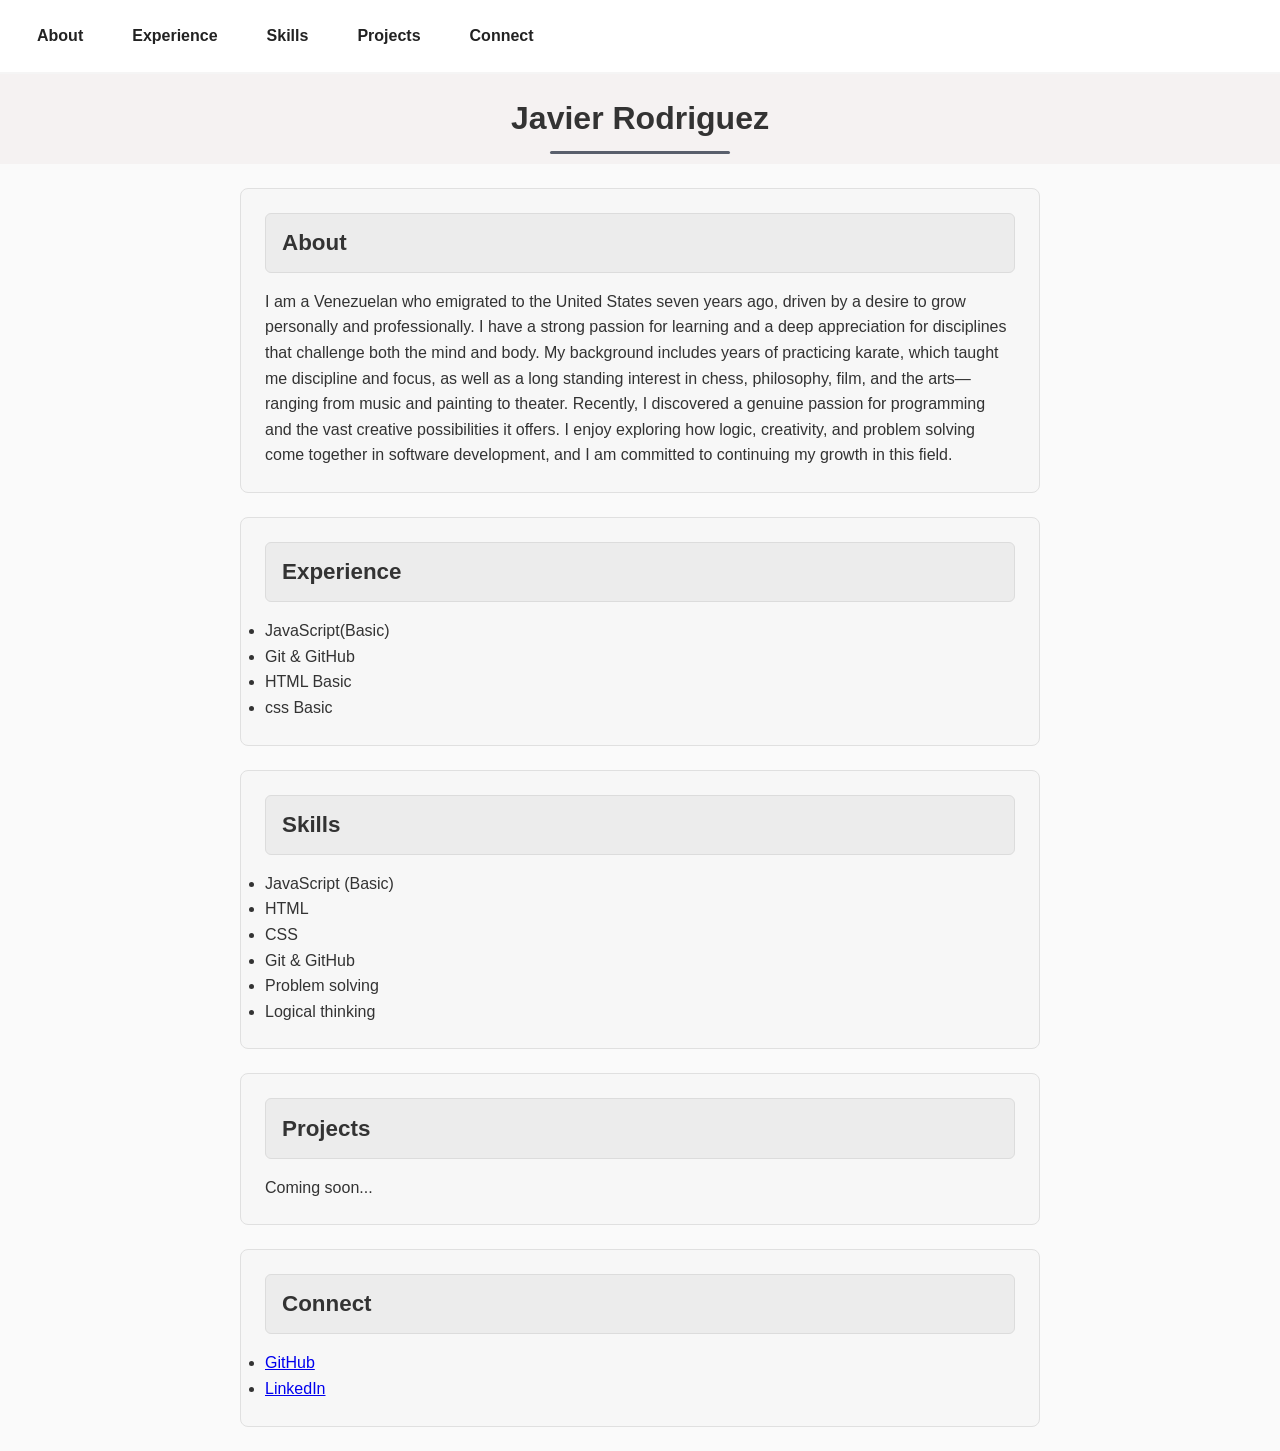
==== index.html @ 95bc8af5 "Resolved merge conflict in index.html" ====
<!DOCTYPE html>
<html lang="en">
  <head>
    <meta charset="UTF-8" />
    <meta name="viewport" content="width=device-width, initial-scale=1.0" />

<link rel="stylesheet" href="css/index.css">

    <title>Javier Rodriguez Portfolio</title>

    <meta name="description" content="Portfolio page for Javier Rodriguez" />
    <meta name="author" content="Javier Rodriguez" />
  </head>

  <body>
 
    <nav>
  <a href="#About">About</a>
  <a href="#Experience">Experience</a>
  <a href="#skills">Skills</a>
  <a href="#projects">Projects</a>
  <a href="#connect">Connect</a>
</nav>



    <h1>Javier Rodriguez</h1>

    <section id="About">
      <h2>About</h2>
      <p>
        I am a Venezuelan who emigrated to the United States seven years ago,
         driven by a desire to grow personally and professionally. 
         I have a strong passion for learning and a deep appreciation for disciplines that
          challenge both the mind and body. My background includes years of practicing karate, 
          which taught me discipline and focus, as well as a long standing interest in chess, philosophy, 
          film, and the arts—ranging from music and painting to theater.

Recently,
 I discovered a genuine passion for programming and the vast creative possibilities it offers.
  I enjoy exploring how logic, creativity, and problem solving come together in software development, and I am committed to continuing my growth in this field.
      </p>
    </section>

    <section id="Experience">
      <h2>Experience</h2>
      <ul>
        <li> JavaScript(Basic)</li>
        <li>Git & GitHub</li>
        <li>HTML Basic</li>
        <li>css Basic</li>
      </ul>
    </section>


<section id="skills">
  <h2>Skills</h2>
  <ul>
    <li>JavaScript (Basic)</li>
    <li>HTML</li>
    <li>CSS</li>
    <li>Git & GitHub</li>
    <li>Problem solving</li>
    <li>Logical thinking</li>
  </ul>
</section>
<section id="projects">
  <h2>Projects</h2>
  <p>Coming soon...</p>
</section>


    <section id="Connect">
      <h2>Connect</h2>
      <ul>
        <li><a href="https://github.com/Javix202" target="_blank">GitHub</a></li>
        <li><a href="https://www.linkedin.com/in/javier-rodriguez-048717407/" target="_blank">LinkedIn</a></li>
      </ul>
    </section>
  </body>
</html>
---- css/index.css ----
* {
  margin: 0;
  padding: 0;
  box-sizing: border-box;
}
body {
  font-family: Arial, sans-serif;
  line-height: 1.6;
  color: #333;
  background-color: #fafafa;
  margin: 0;
  padding: 0;
}

:root {
  --bg: #FFFFFF;
  --bg-soft: #F5F5F5;
  --text: #222222;
  --text-muted: #555555;
  --accent: #3A7AFE;
  --accent-soft: #E3EDFF;
}


nav {
  background-color: var(--bg);
  padding: 15px 25px;
  display: flex;
  gap: 25px;
  border-bottom: 2px solid var(--bg-soft);
  position: sticky;
  top: 0;
}

nav a {
  color: var(--text);
  text-decoration: none;
  font-weight: 600;
  font-size: 1rem;
  padding: 8px 12px;
  border-radius: 6px;
  transition: 0.25s ease;
}

nav a:hover {
  background-color: var(--accent-soft);
  color: var(--accent);
  transform: translateY(-2px);
}
h1 {
    display: flex;
    justify-content: center;  
    align-items: center;      
    background-color: #f5f2f2;
    height: 90px;             
    position: relative;        
}

h1::after {
    content: "";
    width: 180px;               
    height: 3px;              
    background-color: #595f6c; 
    position: absolute;
    bottom: 10px;              
    border-radius: 2px;        
}

section {
  background-color: #f7f7f7;   
  padding: 1.5rem;
  margin: 1.5rem auto;
  width: 90%;
  max-width: 800px;
  border-radius: 8px;
  border: 1px solid #e0e0e0;
}


section h2 {
  background-color: #ececec;  
  padding: 0.7rem 1rem;
  border-radius: 6px;
  margin-bottom: 1rem;
  font-size: 1.4rem;
  font-weight: 600;
  color: #333;
  border: 1px solid #dcdcdc;
}

#connect {
  background-color: #f1f1f1;   
  padding: 1rem;               
  margin-top: 3rem;               
  border-top: 1px solid #ddd; 
  
}


#connect h2 {
  background-color: #e7e7e7;  
  padding: 0.5rem;
  border-radius: 6px;
  margin-bottom: 1rem;
  font-size: 1.2rem;
  color: #333;
  border: 1px solid #dcdcdc;
  
}


#connect ul {
  list-style: none;
  padding: 0;
  margin: 0;

}


#connect li {
  margin: 0.3rem 0;
}


#connect a {
   
  color: #3A7AFE;
  text-decoration: none;
  font-weight: 600;
}

#connect a:hover {
  text-decoration: underline;
}
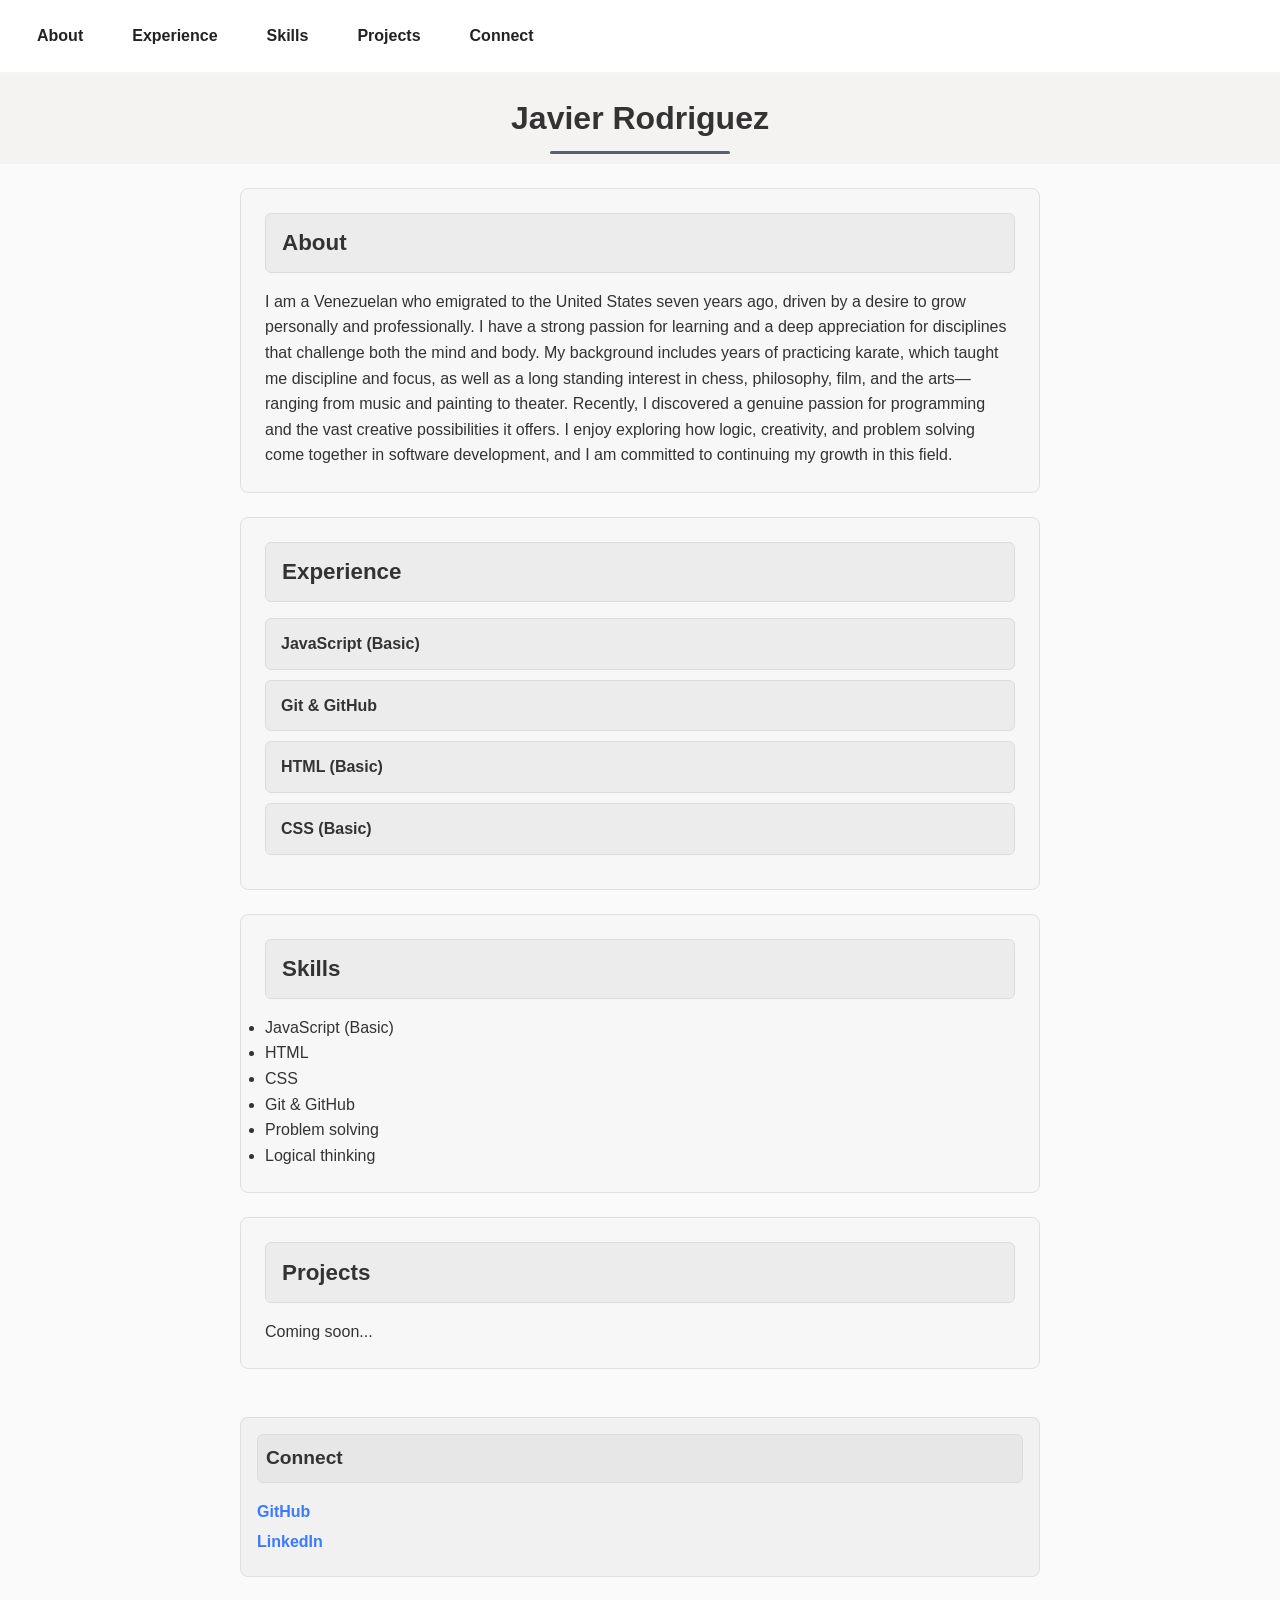
==== commit d97ce077: "Updated Experience section and fixed Connect ID" ====
--- a/index.html
+++ b/index.html
@@ -42,15 +42,15 @@
       </p>
     </section>
 
-    <section id="Experience">
-      <h2>Experience</h2>
-      <ul>
-        <li> JavaScript(Basic)</li>
-        <li>Git & GitHub</li>
-        <li>HTML Basic</li>
-        <li>css Basic</li>
-      </ul>
-    </section>
+   <section id="experience">
+  <h2>Experience</h2>
+
+  <div class="experience-block">JavaScript (Basic)</div>
+  <div class="experience-block">Git & GitHub</div>
+  <div class="experience-block">HTML (Basic)</div>
+  <div class="experience-block">CSS (Basic)</div>
+</section>
+
 
 
 <section id="skills">
@@ -70,7 +70,7 @@
 </section>
 
 
-    <section id="Connect">
+    <section id="connect">
       <h2>Connect</h2>
       <ul>
         <li><a href="https://github.com/Javix202" target="_blank">GitHub</a></li>
--- a/css/index.css
+++ b/css/index.css
@@ -132,3 +132,20 @@
 #connect a:hover {
   text-decoration: underline;
 }
+
+.experience-block {
+  background-color: #ececec;
+  padding: 12px 15px;
+  margin-bottom: 10px;
+  border-radius: 6px;
+  border: 1px solid #dcdcdc;
+  font-weight: 600;
+  color: #333;
+  transition: 0.25s ease;
+}
+
+.experience-block:hover {
+  background-color: #e3edff;
+  border-color: #3A7AFE;
+  transform: translateY(-2px);
+}
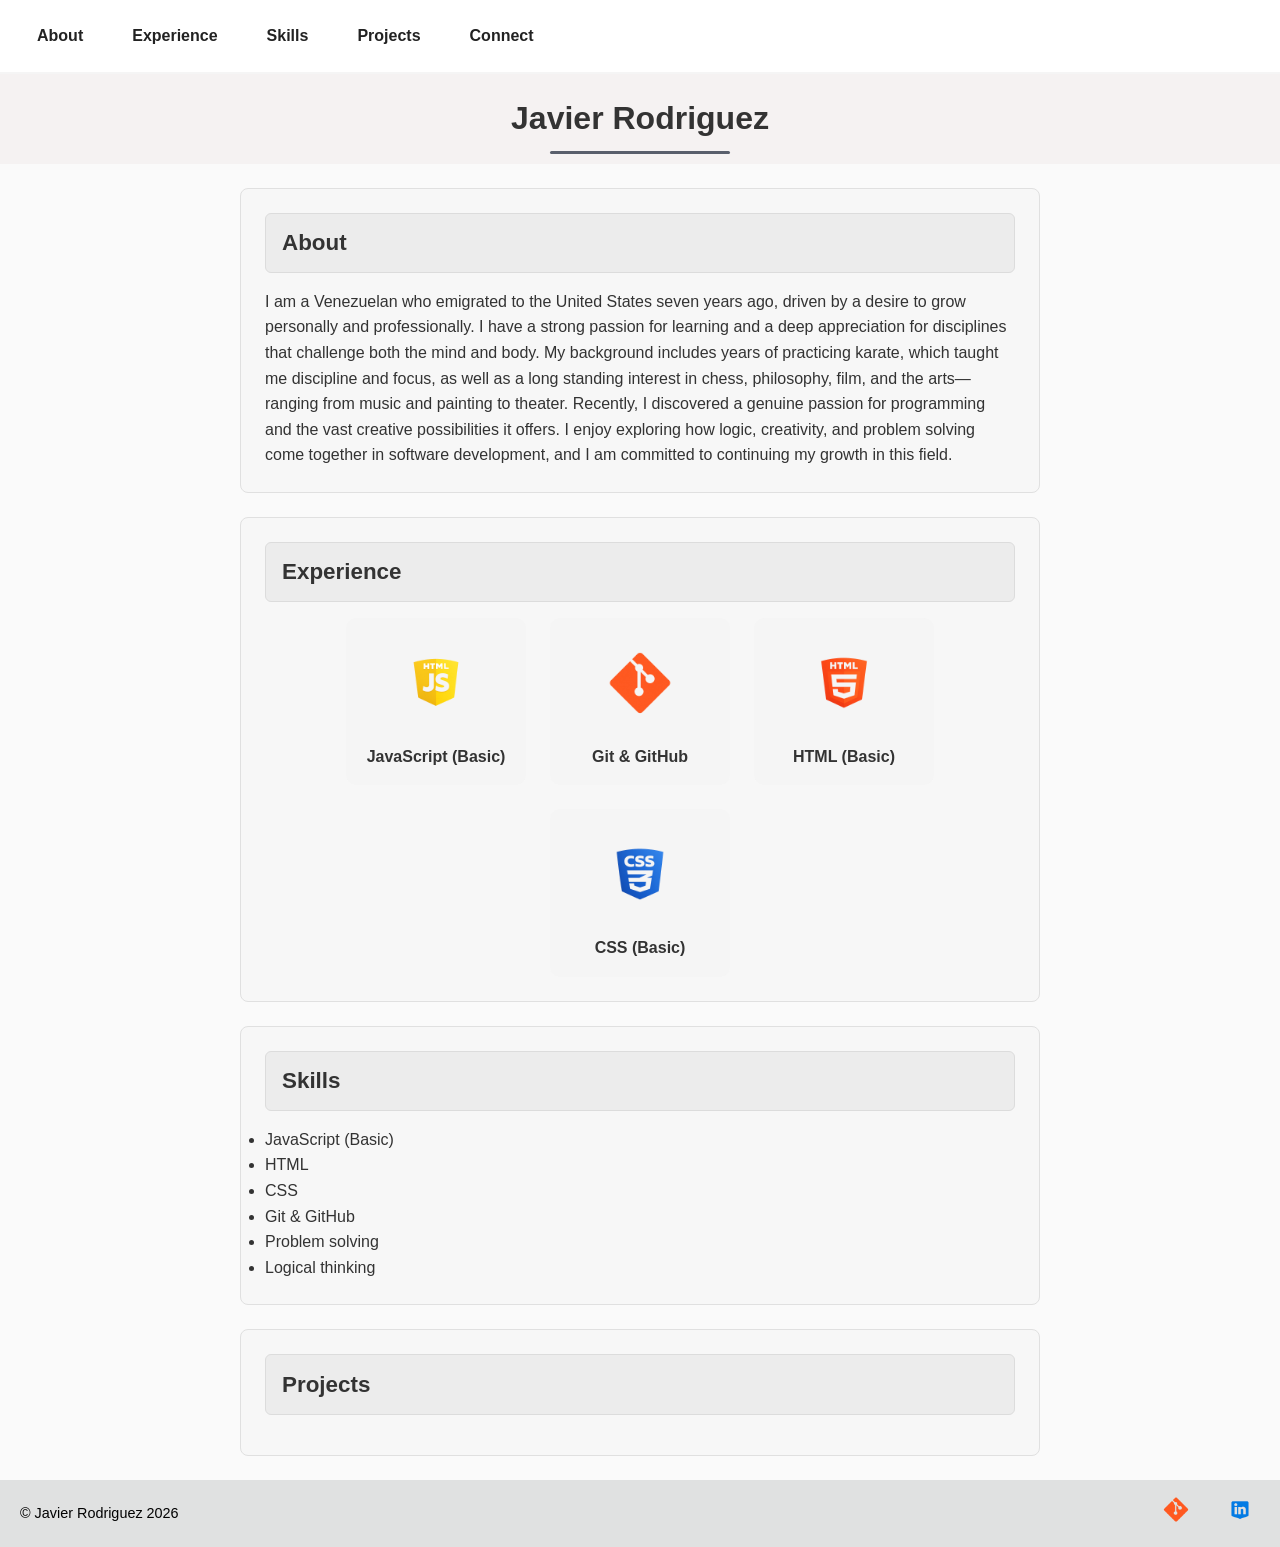
==== commit e9ece956: "updating html and css" ====
--- a/index.html
+++ b/index.html
@@ -41,41 +41,76 @@
   I enjoy exploring how logic, creativity, and problem solving come together in software development, and I am committed to continuing my growth in this field.
       </p>
     </section>
-
-   <section id="experience">
+  <section id="experience">
   <h2>Experience</h2>
 
-  <div class="experience-block">JavaScript (Basic)</div>
-  <div class="experience-block">Git & GitHub</div>
-  <div class="experience-block">HTML (Basic)</div>
-  <div class="experience-block">CSS (Basic)</div>
+  <ul class="experience-list">
+    <li class="experience-item">
+      <img class="logosExperiences" src="images/java.png" alt="JavaScript-logo">
+      <p class="experience-title">JavaScript (Basic)</p>
+    </li>
+
+    <li class="experience-item">
+      <img class="logosExperiences" src="images/git-hub.png" alt="GitHub-logo">
+      <p class="experience-title">Git & GitHub</p>
+    </li>
+
+    <li class="experience-item">
+      <img class="logosExperiences" src="images/html.png" alt="HTML-logo">
+      <p class="experience-title">HTML (Basic)</p>
+    </li>
+
+    <li class="experience-item">
+      <img class="logosExperiences" src="images/css.png" alt="CSS-logo">
+      <p class="experience-title">CSS (Basic)</p>
+    </li>
+  </ul>
 </section>
 
+    
+    
+    <section id="skills">
+      <h2>Skills</h2>
+      <ul>
+        <li>JavaScript (Basic)</li>
+        <li>HTML</li>
+        <li>CSS</li>
+        <li>Git & GitHub</li>
+        <li>Problem solving</li>
+        <li>Logical thinking</li>
+      </ul>
+    </section>
+    <section id="projects">
+      <h2>Projects</h2>
+      <ul>
+    
+      </ul>
+    </section>
+    
+<footer id="connect">
+  <div class="footer-content">
+
+    <p class="copyright">© Javier Rodriguez 2026</p>
+
+    <ul class="connect-list">
+      <li>
+        <a href="https://github.com/Javix202" target="_blank" title="Visit my GitHub">
+          <img class="icon" src="images/git-hub.png" alt="GitHub logo">
+        </a>
+      </li>
+
+      <li>
+        <a href="https://www.linkedin.com/in/javier-rodriguez-048717407/" target="_blank" title="Connect with me on LinkedIn">
+          <img class="icon" src="images/linkedln.png" alt="Linkedln logo">
+        </a>
+      </li>
+    </ul>
+
+  </div>
+</footer>
 
 
-<section id="skills">
-  <h2>Skills</h2>
-  <ul>
-    <li>JavaScript (Basic)</li>
-    <li>HTML</li>
-    <li>CSS</li>
-    <li>Git & GitHub</li>
-    <li>Problem solving</li>
-    <li>Logical thinking</li>
-  </ul>
-</section>
-<section id="projects">
-  <h2>Projects</h2>
-  <p>Coming soon...</p>
-</section>
-
-
-    <section id="connect">
-      <h2>Connect</h2>
-      <ul>
-        <li><a href="https://github.com/Javix202" target="_blank">GitHub</a></li>
-        <li><a href="https://www.linkedin.com/in/javier-rodriguez-048717407/" target="_blank">LinkedIn</a></li>
-      </ul>
     </section>
-  </body>
-</html>
+    </body>
+    
+    </html>
--- a/css/index.css
+++ b/css/index.css
@@ -87,65 +87,91 @@
   color: #333;
   border: 1px solid #dcdcdc;
 }
-
-#connect {
-  background-color: #f1f1f1;   
-  padding: 1rem;               
-  margin-top: 3rem;               
-  border-top: 1px solid #ddd; 
-  
+footer {
+  background-color: #e0e1e1;
+  padding: 10px 20px;
+  margin-top: 20px;
 }
 
-
-#connect h2 {
-  background-color: #e7e7e7;  
-  padding: 0.5rem;
-  border-radius: 6px;
-  margin-bottom: 1rem;
-  font-size: 1.2rem;
-  color: #333;
-  border: 1px solid #dcdcdc;
-  
+.footer-content {
+  display: flex;
+  justify-content: space-between; 
+  align-items: center;
 }
 
+.connect-list {
+  list-style: none;
+  display: flex;
+  gap: 1.5rem;
+  padding: 0;
+  margin: 0;
+}
 
-#connect ul {
+.icon {
+  width: 40px;
+  height: auto;
+  transition: transform 0.3s ease;
+}
+
+.icon:hover {
+  transform: scale(1.15);
+}
+
+.copyright {
+  font-size: 0.9rem;
+  color: #020202;
+  margin: 0;
+}
+
+.experience-list {
   list-style: none;
   padding: 0;
   margin: 0;
-
+  display: flex;
+  flex-wrap: wrap;              
+  justify-content: center;
+  gap: 1.5rem;                 
 }
 
-
-#connect li {
-  margin: 0.3rem 0;
+.experience-item {
+  background: #f5f5f5;
+  border-radius: 10px;
+  padding: 1rem;
+  width: 180px;                
+  display: flex;
+  flex-direction: column;       
+  align-items: center;
+  text-align: center;
+  transition: transform 0.2s ease, box-shadow 0.2s ease;
 }
 
-
-#connect a {
-   
-  color: #3A7AFE;
-  text-decoration: none;
-  font-weight: 600;
+.experience-item:hover {
+  transform: translateY(-4px);
+  box-shadow: 0 4px 10px rgba(0,0,0,0.15);
 }
 
-#connect a:hover {
-  text-decoration: underline;
+.logosExperiences {
+  width: 100px;
+  height: auto;
+  transition: transform 0.3s ease, opacity 0.3s ease;
 }
 
-.experience-block {
-  background-color: #ececec;
-  padding: 12px 15px;
-  margin-bottom: 10px;
-  border-radius: 6px;
-  border: 1px solid #dcdcdc;
-  font-weight: 600;
-  color: #333;
-  transition: 0.25s ease;
+.logosExperiences:hover {
+  transform: scale(1.1);
+  opacity: 0.85;
 }
 
-.experience-block:hover {
-  background-color: #e3edff;
-  border-color: #3A7AFE;
-  transform: translateY(-2px);
+.experience-title {
+  font-size: 1rem;
+  font-weight: bold;
+  margin-top: 0.6rem;         
 }
+.icon {
+  width: 40px;
+  height: auto;
+  transition: transform 0.3s ease;
+}
+
+.icon:hover {
+  transform: scale(1.15);
+}
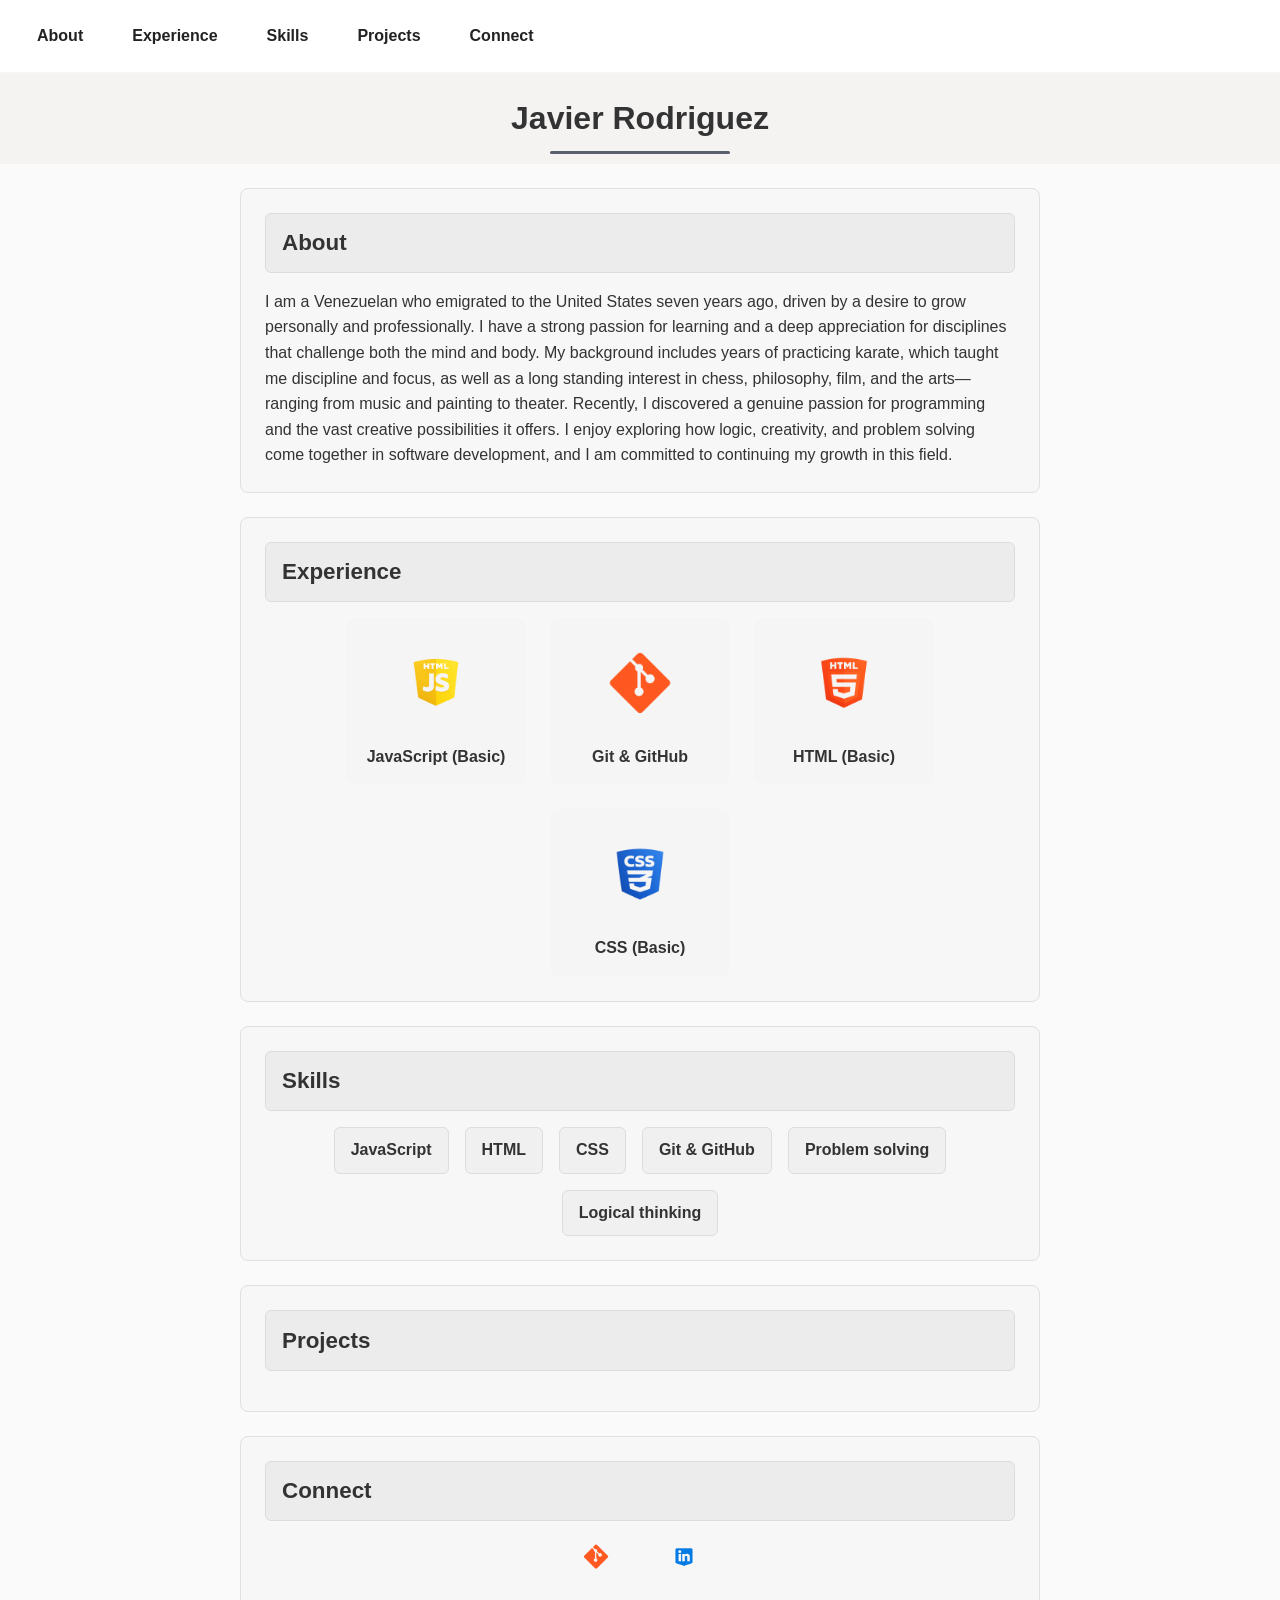
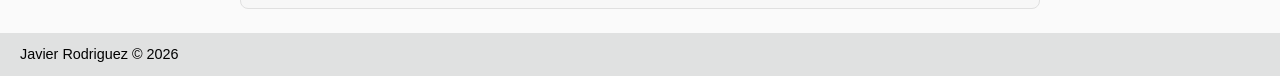
==== commit bd42c3c6: "js added, created footer and skills" ====
--- a/index.html
+++ b/index.html
@@ -5,6 +5,7 @@
     <meta name="viewport" content="width=device-width, initial-scale=1.0" />
 
 <link rel="stylesheet" href="css/index.css">
+
 
     <title>Javier Rodriguez Portfolio</title>
 
@@ -15,8 +16,8 @@
   <body>
  
     <nav>
-  <a href="#About">About</a>
-  <a href="#Experience">Experience</a>
+  <a href="#about">About</a>
+  <a href="#experience">Experience</a>
   <a href="#skills">Skills</a>
   <a href="#projects">Projects</a>
   <a href="#connect">Connect</a>
@@ -26,7 +27,7 @@
 
     <h1>Javier Rodriguez</h1>
 
-    <section id="About">
+    <section id="about">
       <h2>About</h2>
       <p>
         I am a Venezuelan who emigrated to the United States seven years ago,
@@ -69,17 +70,11 @@
 
     
     
-    <section id="skills">
-      <h2>Skills</h2>
-      <ul>
-        <li>JavaScript (Basic)</li>
-        <li>HTML</li>
-        <li>CSS</li>
-        <li>Git & GitHub</li>
-        <li>Problem solving</li>
-        <li>Logical thinking</li>
-      </ul>
-    </section>
+   <section id="skills">
+  <h2>Skills</h2>
+  <ul></ul>
+</section>
+
     <section id="projects">
       <h2>Projects</h2>
       <ul>
@@ -87,30 +82,23 @@
       </ul>
     </section>
     
-<footer id="connect">
-  <div class="footer-content">
+<section id="connect">
+      <h2>Connect</h2>
+      <ul class="connect-list">
+        <li>
+          <a href="https://github.com/Javix202" target="_blank" title="Visit my GitHub">
+            <img class="icon" src="images/git-hub.png" alt="GitHub logo">
+          </a>
+        </li>
 
-    <p class="copyright">© Javier Rodriguez 2026</p>
-
-    <ul class="connect-list">
-      <li>
-        <a href="https://github.com/Javix202" target="_blank" title="Visit my GitHub">
-          <img class="icon" src="images/git-hub.png" alt="GitHub logo">
-        </a>
-      </li>
-
-      <li>
-        <a href="https://www.linkedin.com/in/javier-rodriguez-048717407/" target="_blank" title="Connect with me on LinkedIn">
-          <img class="icon" src="images/linkedln.png" alt="Linkedln logo">
-        </a>
-      </li>
-    </ul>
-
-  </div>
-</footer>
-
-
+        <li>
+          <a href="https://www.linkedin.com/in/javier-rodriguez-048717407/" target="_blank" title="Connect with me on LinkedIn">
+            <img class="icon" src="images/linkedln.png" alt="Linkedln logo">
+          </a>
+        </li>
+      </ul>
     </section>
+      <script src="js/index.js"></script>
     </body>
-    
+  
     </html>
--- a/css/index.css
+++ b/css/index.css
@@ -102,7 +102,8 @@
 .connect-list {
   list-style: none;
   display: flex;
-  gap: 1.5rem;
+  justify-content: center;
+  gap: 3rem;
   padding: 0;
   margin: 0;
 }
@@ -175,3 +176,39 @@
 .icon:hover {
   transform: scale(1.15);
 }
+#skills ul {
+  list-style: none;
+  padding: 0;
+  margin: 0;
+  display: flex;
+  flex-wrap: wrap;
+  gap: 1rem;
+  justify-content: center;
+}
+
+#skills li {
+  background: #f0f0f0;
+  padding: 0.6rem 1rem;
+  border-radius: 6px;
+  font-weight: 600;
+  border: 1px solid #ddd;
+  transition: 0.25s ease;
+}
+
+#skills li:hover {
+  background: var(--accent-soft);
+  color: var(--accent);
+  transform: translateY(-3px);
+  cursor: pointer;
+}
+
+@media (max-width: 600px) {
+  #skills ul {
+    gap: 0.7rem;
+  }
+
+  #skills li {
+    font-size: 0.9rem;
+    padding: 0.5rem 0.8rem;
+  }
+}
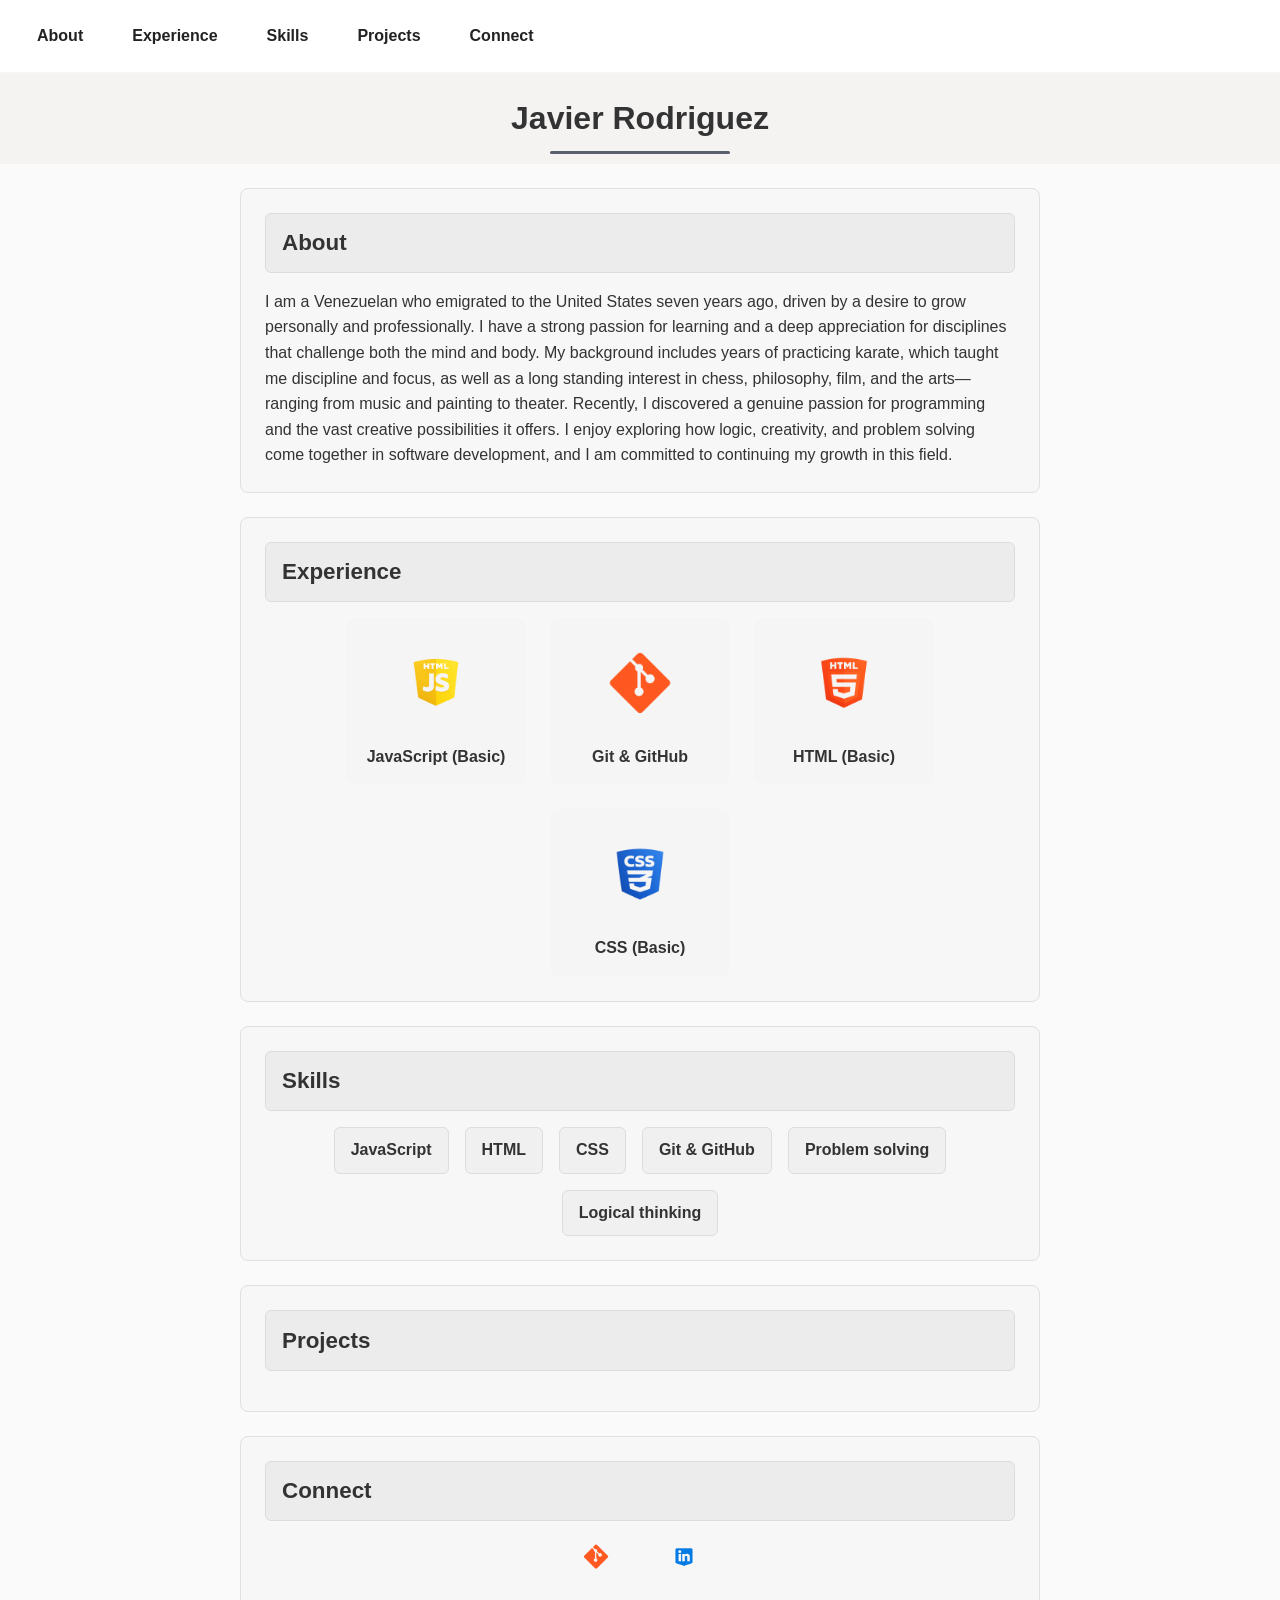
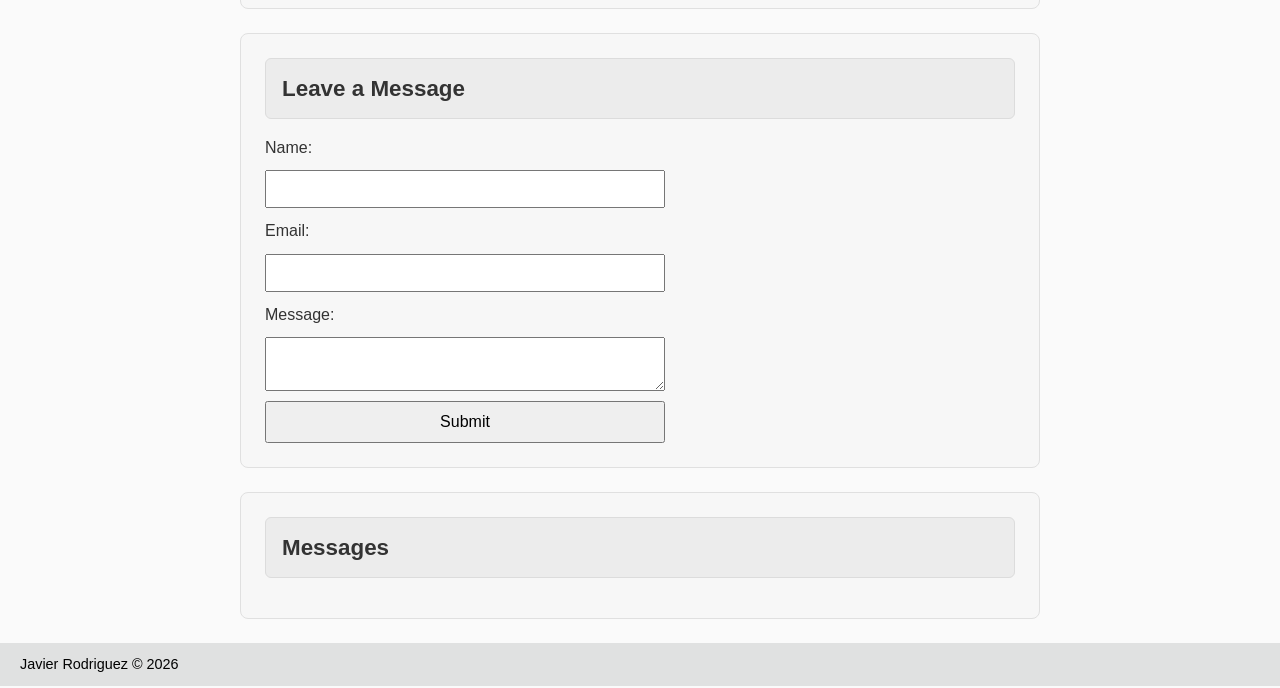
==== commit 3082d362: "lesson-8: message form, JS functionality and styling added" ====
--- a/index.html
+++ b/index.html
@@ -98,6 +98,27 @@
         </li>
       </ul>
     </section>
+    <section id="leave-message">
+      <h2>Leave a Message</h2>
+    
+      <form name="leave_message">
+        <label for="usersName">Name:</label>
+        <input type="text" name="usersName" id="usersName" required />
+    
+        <label for="usersEmail">Email:</label>
+        <input type="email" name="usersEmail" id="usersEmail" required />
+    
+        <label for="usersMessage">Message:</label>
+        <textarea name="usersMessage" id="usersMessage" required></textarea>
+    
+        <button type="submit">Submit</button>
+      </form>
+    </section>
+    
+    <section id="messages">
+      <h2>Messages</h2>
+      <ul></ul>
+</section>
       <script src="js/index.js"></script>
     </body>
   
--- a/css/index.css
+++ b/css/index.css
@@ -212,3 +212,22 @@
     padding: 0.5rem 0.8rem;
   }
 }
+
+#leave-message form {
+  display: flex;
+  flex-direction: column;
+  gap: 10px;
+  max-width: 400px;
+}
+
+#leave-message input,
+#leave-message textarea {
+  padding: 8px;
+  font-size: 1rem;
+}
+
+#leave-message button {
+  padding: 10px;
+  font-size: 1rem;
+  cursor: pointer;
+}
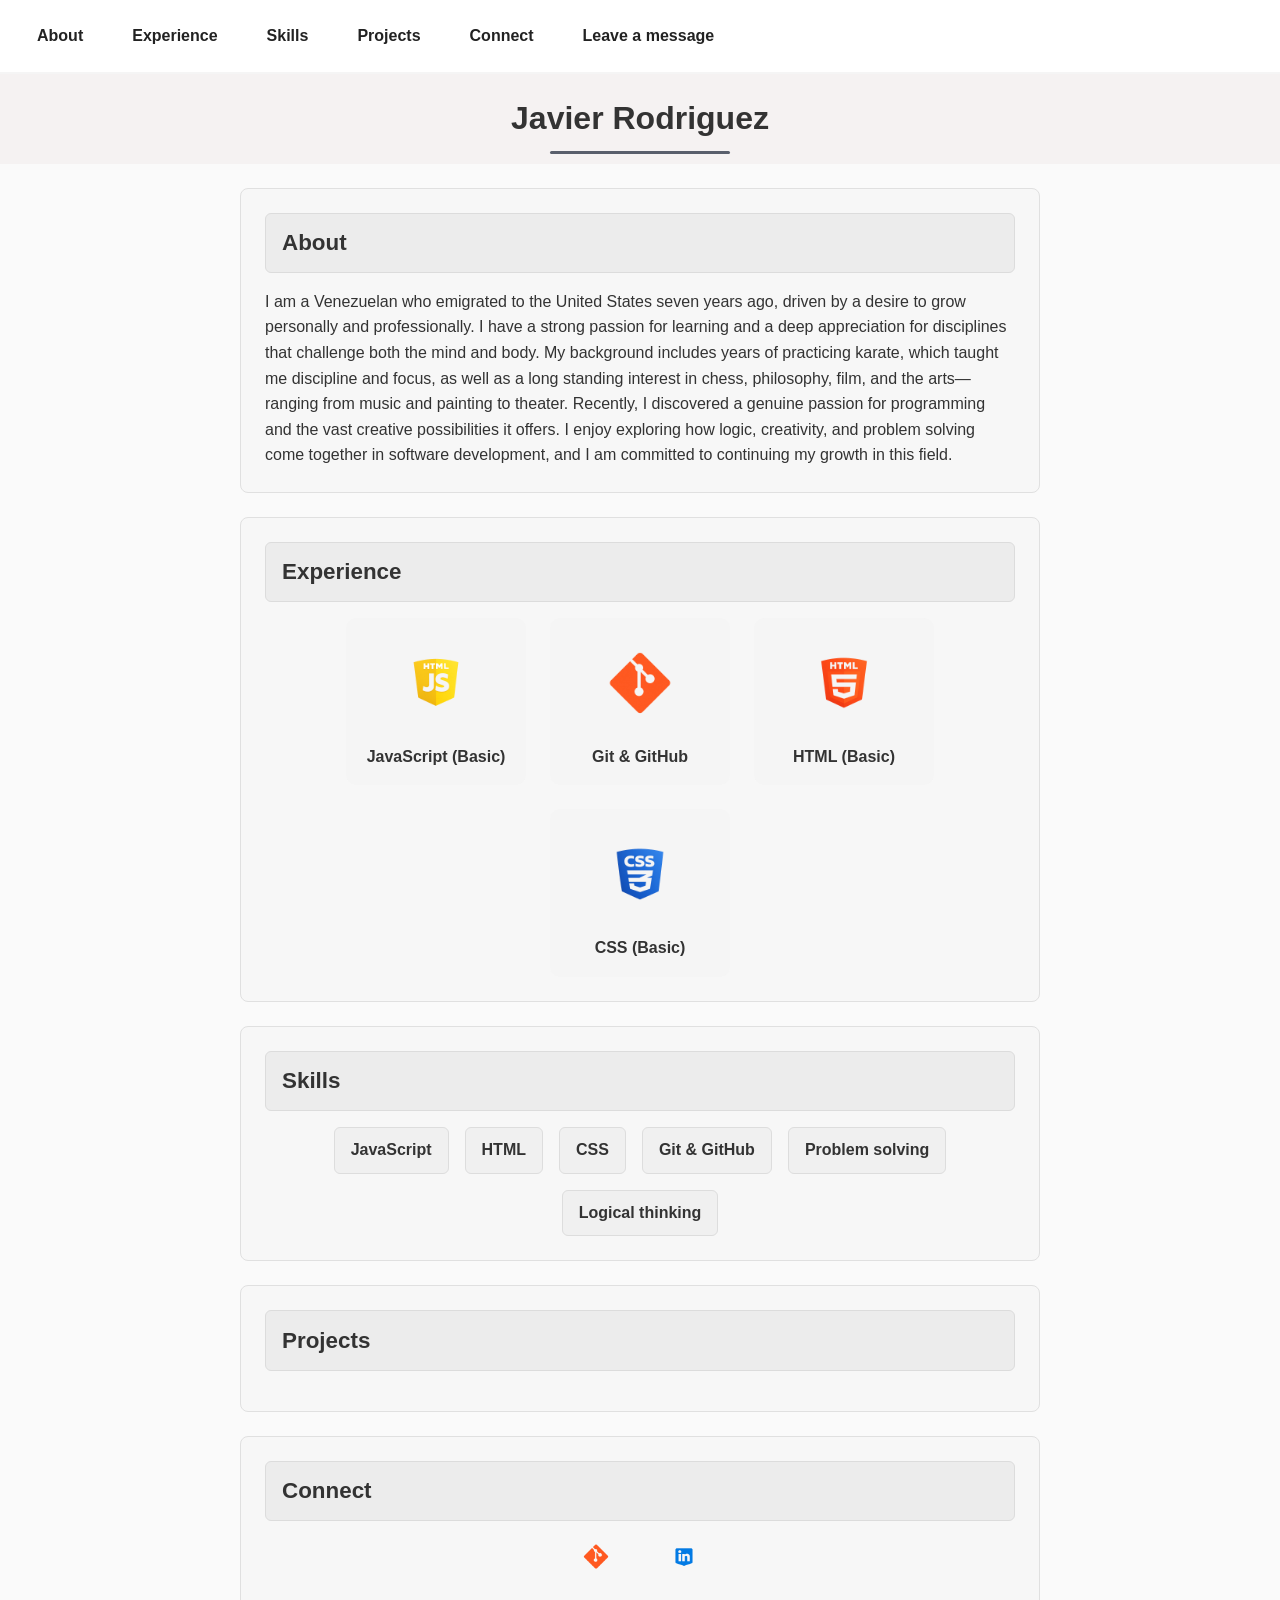
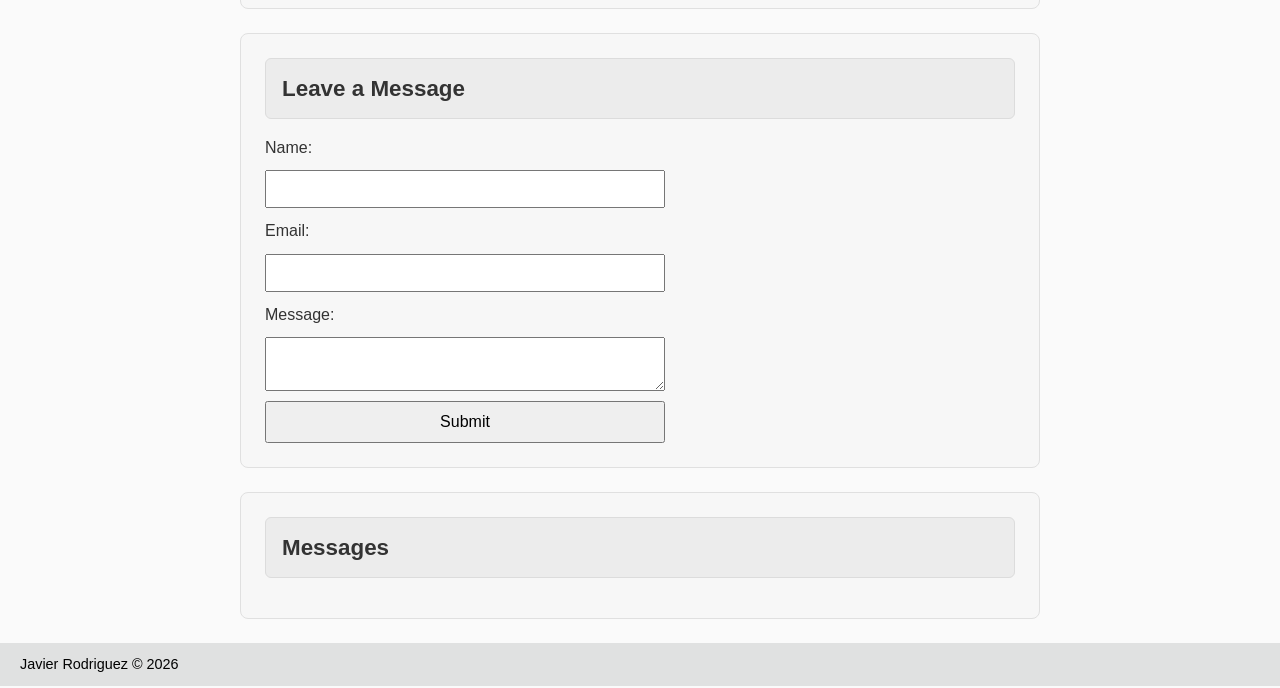
==== commit d7ea8b3d: "nav-link fixed" ====
--- a/index.html
+++ b/index.html
@@ -1,125 +1,129 @@
 <!DOCTYPE html>
 <html lang="en">
-  <head>
-    <meta charset="UTF-8" />
-    <meta name="viewport" content="width=device-width, initial-scale=1.0" />
 
-<link rel="stylesheet" href="css/index.css">
+<head>
+  <meta charset="UTF-8" />
+  <meta name="viewport" content="width=device-width, initial-scale=1.0" />
+
+  <link rel="stylesheet" href="css/index.css">
 
 
-    <title>Javier Rodriguez Portfolio</title>
+  <title>Javier Rodriguez Portfolio</title>
 
-    <meta name="description" content="Portfolio page for Javier Rodriguez" />
-    <meta name="author" content="Javier Rodriguez" />
-  </head>
+  <meta name="description" content="Portfolio page for Javier Rodriguez" />
+  <meta name="author" content="Javier Rodriguez" />
+</head>
 
-  <body>
- 
-    <nav>
-  <a href="#about">About</a>
-  <a href="#experience">Experience</a>
-  <a href="#skills">Skills</a>
-  <a href="#projects">Projects</a>
-  <a href="#connect">Connect</a>
-</nav>
+<body>
+
+  <nav>
+    <a href="#about">About</a>
+    <a href="#experience">Experience</a>
+    <a href="#skills">Skills</a>
+    <a href="#projects">Projects</a>
+    <a href="#connect">Connect</a>
+    <a href="#leave-message">Leave a message</a>
+  </nav>
 
 
 
-    <h1>Javier Rodriguez</h1>
+  <h1>Javier Rodriguez</h1>
 
-    <section id="about">
-      <h2>About</h2>
-      <p>
-        I am a Venezuelan who emigrated to the United States seven years ago,
-         driven by a desire to grow personally and professionally. 
-         I have a strong passion for learning and a deep appreciation for disciplines that
-          challenge both the mind and body. My background includes years of practicing karate, 
-          which taught me discipline and focus, as well as a long standing interest in chess, philosophy, 
-          film, and the arts—ranging from music and painting to theater.
+  <section id="about">
+    <h2>About</h2>
+    <p>
+      I am a Venezuelan who emigrated to the United States seven years ago,
+      driven by a desire to grow personally and professionally.
+      I have a strong passion for learning and a deep appreciation for disciplines that
+      challenge both the mind and body. My background includes years of practicing karate,
+      which taught me discipline and focus, as well as a long standing interest in chess, philosophy,
+      film, and the arts—ranging from music and painting to theater.
 
-Recently,
- I discovered a genuine passion for programming and the vast creative possibilities it offers.
-  I enjoy exploring how logic, creativity, and problem solving come together in software development, and I am committed to continuing my growth in this field.
-      </p>
-    </section>
+      Recently,
+      I discovered a genuine passion for programming and the vast creative possibilities it offers.
+      I enjoy exploring how logic, creativity, and problem solving come together in software development, and I am
+      committed to continuing my growth in this field.
+    </p>
+  </section>
   <section id="experience">
-  <h2>Experience</h2>
+    <h2>Experience</h2>
 
-  <ul class="experience-list">
-    <li class="experience-item">
-      <img class="logosExperiences" src="images/java.png" alt="JavaScript-logo">
-      <p class="experience-title">JavaScript (Basic)</p>
-    </li>
+    <ul class="experience-list">
+      <li class="experience-item">
+        <img class="logosExperiences" src="images/java.png" alt="JavaScript-logo">
+        <p class="experience-title">JavaScript (Basic)</p>
+      </li>
 
-    <li class="experience-item">
-      <img class="logosExperiences" src="images/git-hub.png" alt="GitHub-logo">
-      <p class="experience-title">Git & GitHub</p>
-    </li>
+      <li class="experience-item">
+        <img class="logosExperiences" src="images/git-hub.png" alt="GitHub-logo">
+        <p class="experience-title">Git & GitHub</p>
+      </li>
 
-    <li class="experience-item">
-      <img class="logosExperiences" src="images/html.png" alt="HTML-logo">
-      <p class="experience-title">HTML (Basic)</p>
-    </li>
+      <li class="experience-item">
+        <img class="logosExperiences" src="images/html.png" alt="HTML-logo">
+        <p class="experience-title">HTML (Basic)</p>
+      </li>
 
-    <li class="experience-item">
-      <img class="logosExperiences" src="images/css.png" alt="CSS-logo">
-      <p class="experience-title">CSS (Basic)</p>
-    </li>
-  </ul>
-</section>
+      <li class="experience-item">
+        <img class="logosExperiences" src="images/css.png" alt="CSS-logo">
+        <p class="experience-title">CSS (Basic)</p>
+      </li>
+    </ul>
+  </section>
 
-    
-    
-   <section id="skills">
-  <h2>Skills</h2>
-  <ul></ul>
-</section>
 
-    <section id="projects">
-      <h2>Projects</h2>
-      <ul>
-    
-      </ul>
-    </section>
-    
-<section id="connect">
-      <h2>Connect</h2>
-      <ul class="connect-list">
-        <li>
-          <a href="https://github.com/Javix202" target="_blank" title="Visit my GitHub">
-            <img class="icon" src="images/git-hub.png" alt="GitHub logo">
-          </a>
-        </li>
 
-        <li>
-          <a href="https://www.linkedin.com/in/javier-rodriguez-048717407/" target="_blank" title="Connect with me on LinkedIn">
-            <img class="icon" src="images/linkedln.png" alt="Linkedln logo">
-          </a>
-        </li>
-      </ul>
-    </section>
-    <section id="leave-message">
-      <h2>Leave a Message</h2>
-    
-      <form name="leave_message">
-        <label for="usersName">Name:</label>
-        <input type="text" name="usersName" id="usersName" required />
-    
-        <label for="usersEmail">Email:</label>
-        <input type="email" name="usersEmail" id="usersEmail" required />
-    
-        <label for="usersMessage">Message:</label>
-        <textarea name="usersMessage" id="usersMessage" required></textarea>
-    
-        <button type="submit">Submit</button>
-      </form>
-    </section>
-    
-    <section id="messages">
-      <h2>Messages</h2>
-      <ul></ul>
-</section>
-      <script src="js/index.js"></script>
-    </body>
-  
-    </html>
+  <section id="skills">
+    <h2>Skills</h2>
+    <ul></ul>
+  </section>
+
+  <section id="projects">
+    <h2>Projects</h2>
+    <ul>
+
+    </ul>
+  </section>
+
+  <section id="connect">
+    <h2>Connect</h2>
+    <ul class="connect-list">
+      <li>
+        <a href="https://github.com/Javix202" target="_blank" title="Visit my GitHub">
+          <img class="icon" src="images/git-hub.png" alt="GitHub logo">
+        </a>
+      </li>
+
+      <li>
+        <a href="https://www.linkedin.com/in/javier-rodriguez-048717407/" target="_blank"
+          title="Connect with me on LinkedIn">
+          <img class="icon" src="images/linkedln.png" alt="Linkedln logo">
+        </a>
+      </li>
+    </ul>
+  </section>
+  <section id="leave-message">
+    <h2>Leave a Message</h2>
+
+    <form name="leave_message">
+      <label for="usersName">Name:</label>
+      <input type="text" name="usersName" id="usersName" required />
+
+      <label for="usersEmail">Email:</label>
+      <input type="email" name="usersEmail" id="usersEmail" required />
+
+      <label for="usersMessage">Message:</label>
+      <textarea name="usersMessage" id="usersMessage" required></textarea>
+
+      <button type="submit">Submit</button>
+    </form>
+  </section>
+
+  <section id="messages">
+    <h2>Messages</h2>
+    <ul></ul>
+  </section>
+  <script src="js/index.js"></script>
+</body>
+
+</html>
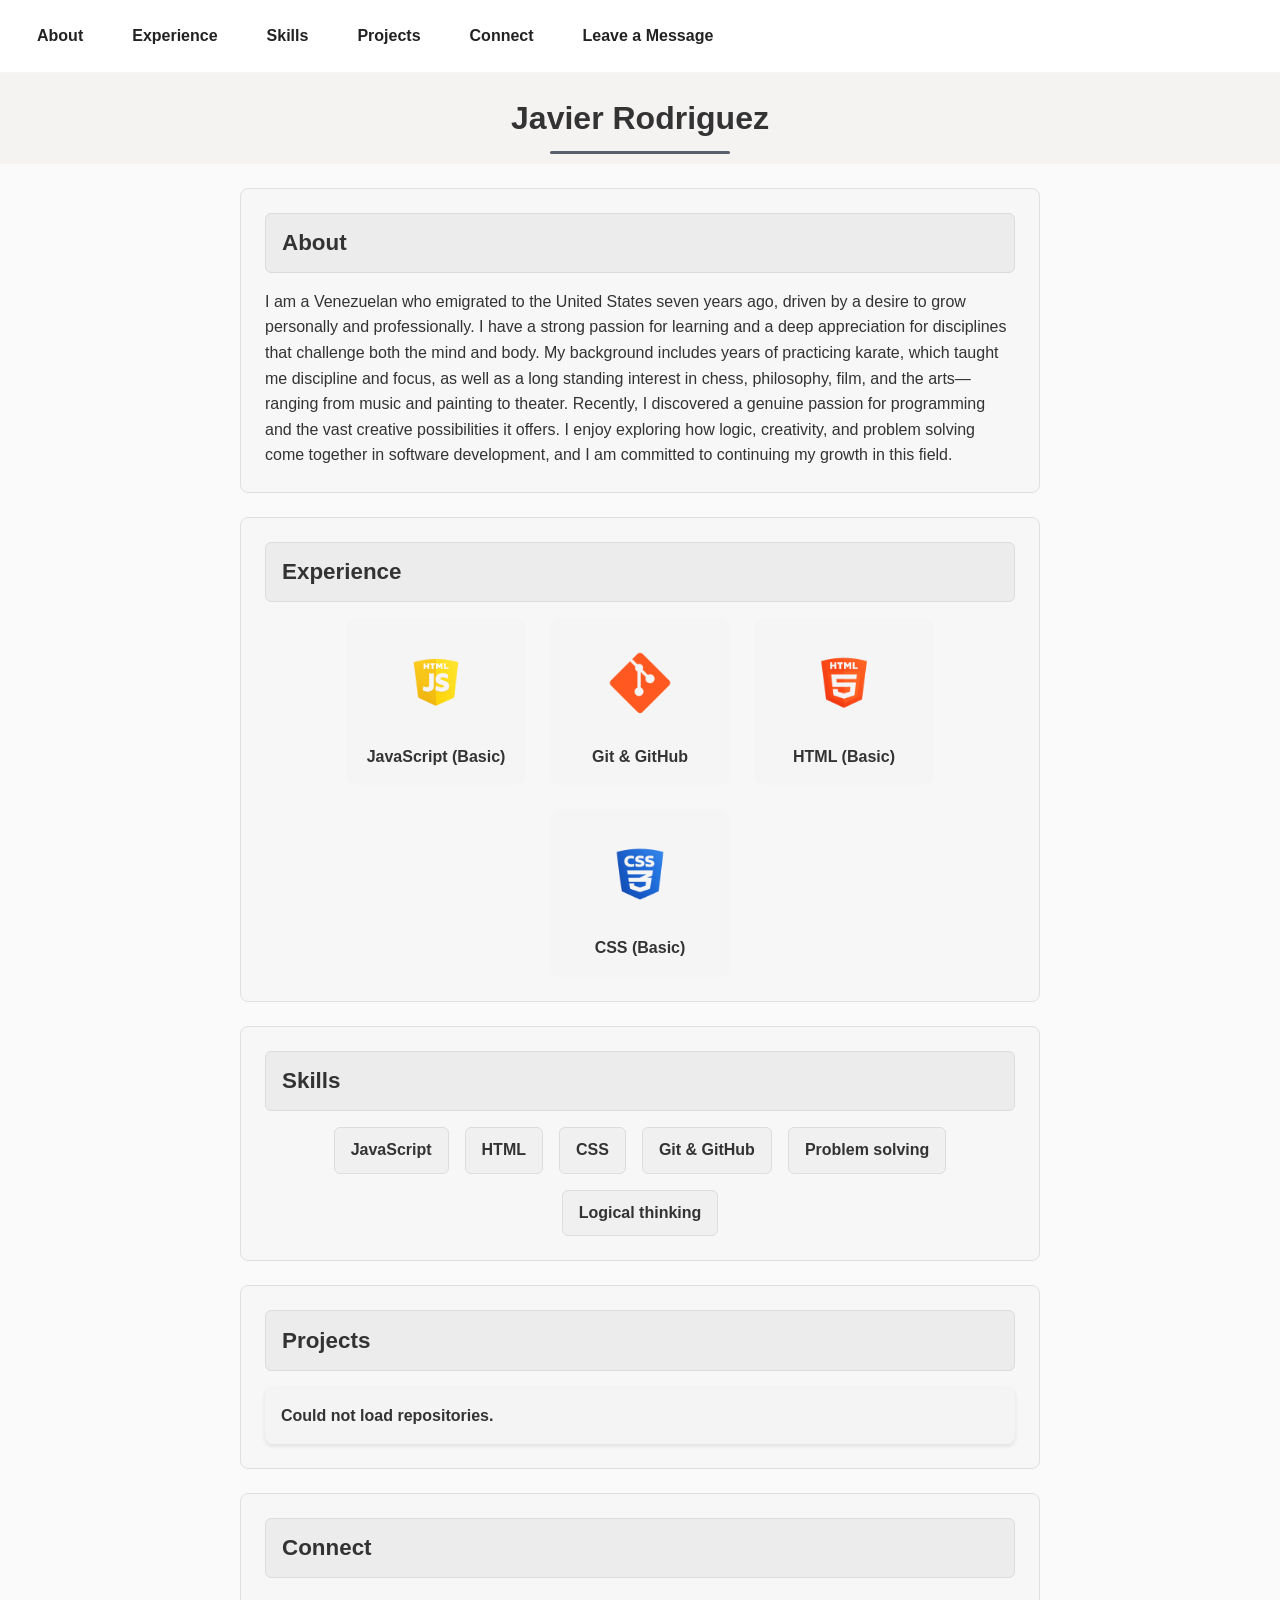
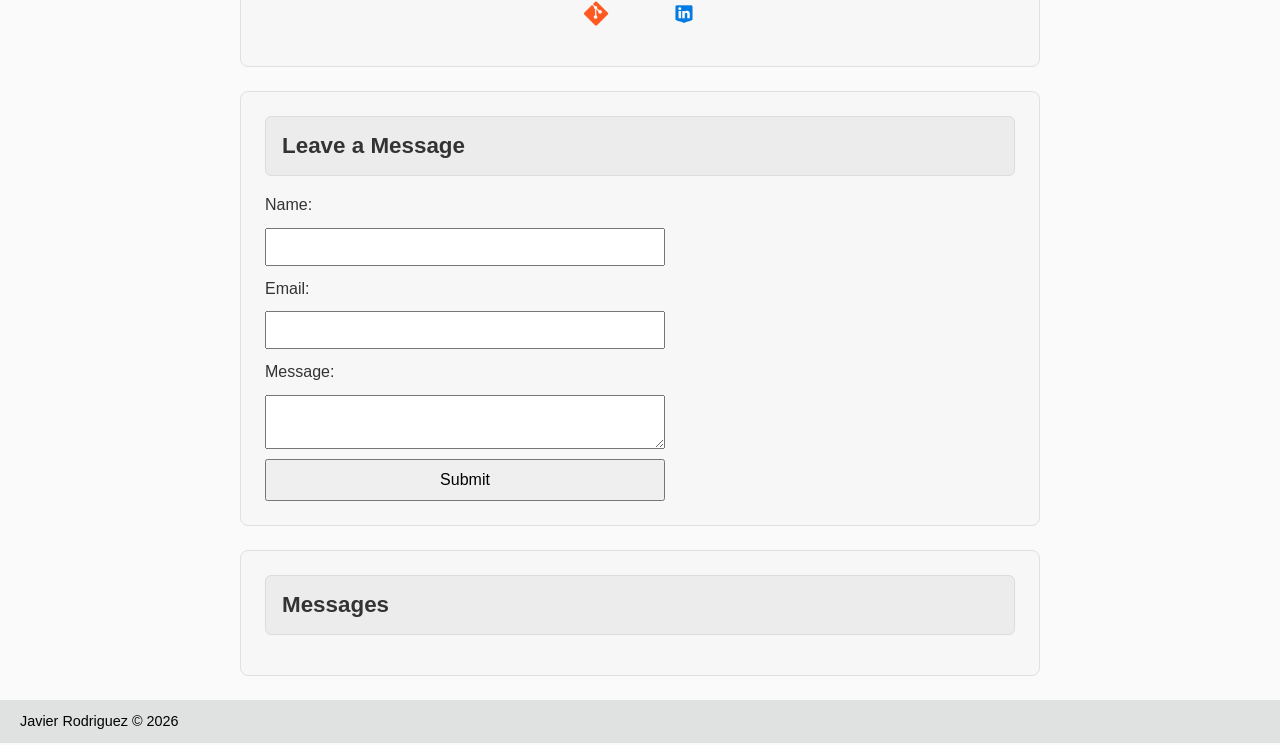
==== commit 77e67376: "Lesson 9 complete: GitHub API fetch and styling" ====
--- a/index.html
+++ b/index.html
@@ -22,7 +22,7 @@
     <a href="#skills">Skills</a>
     <a href="#projects">Projects</a>
     <a href="#connect">Connect</a>
-    <a href="#leave-message">Leave a message</a>
+    <a href="#leave-message">Leave a Message</a>
   </nav>
 
 
--- a/css/index.css
+++ b/css/index.css
@@ -231,3 +231,23 @@
   font-size: 1rem;
   cursor: pointer;
 }
+
+#projects ul {
+  list-style: none;
+  padding: 0;
+  margin: 0;
+
+  display: flex;
+  flex-wrap: wrap;
+  gap: 1rem;
+}
+
+#projects li {
+  background: #f4f4f4;
+  padding: 1rem;
+  border-radius: 8px;
+  font-weight: 600;
+  flex: 1 1 calc(33.333% - 1rem);
+  box-shadow: 0 2px 4px rgba(0,0,0,0.1);
+}
+
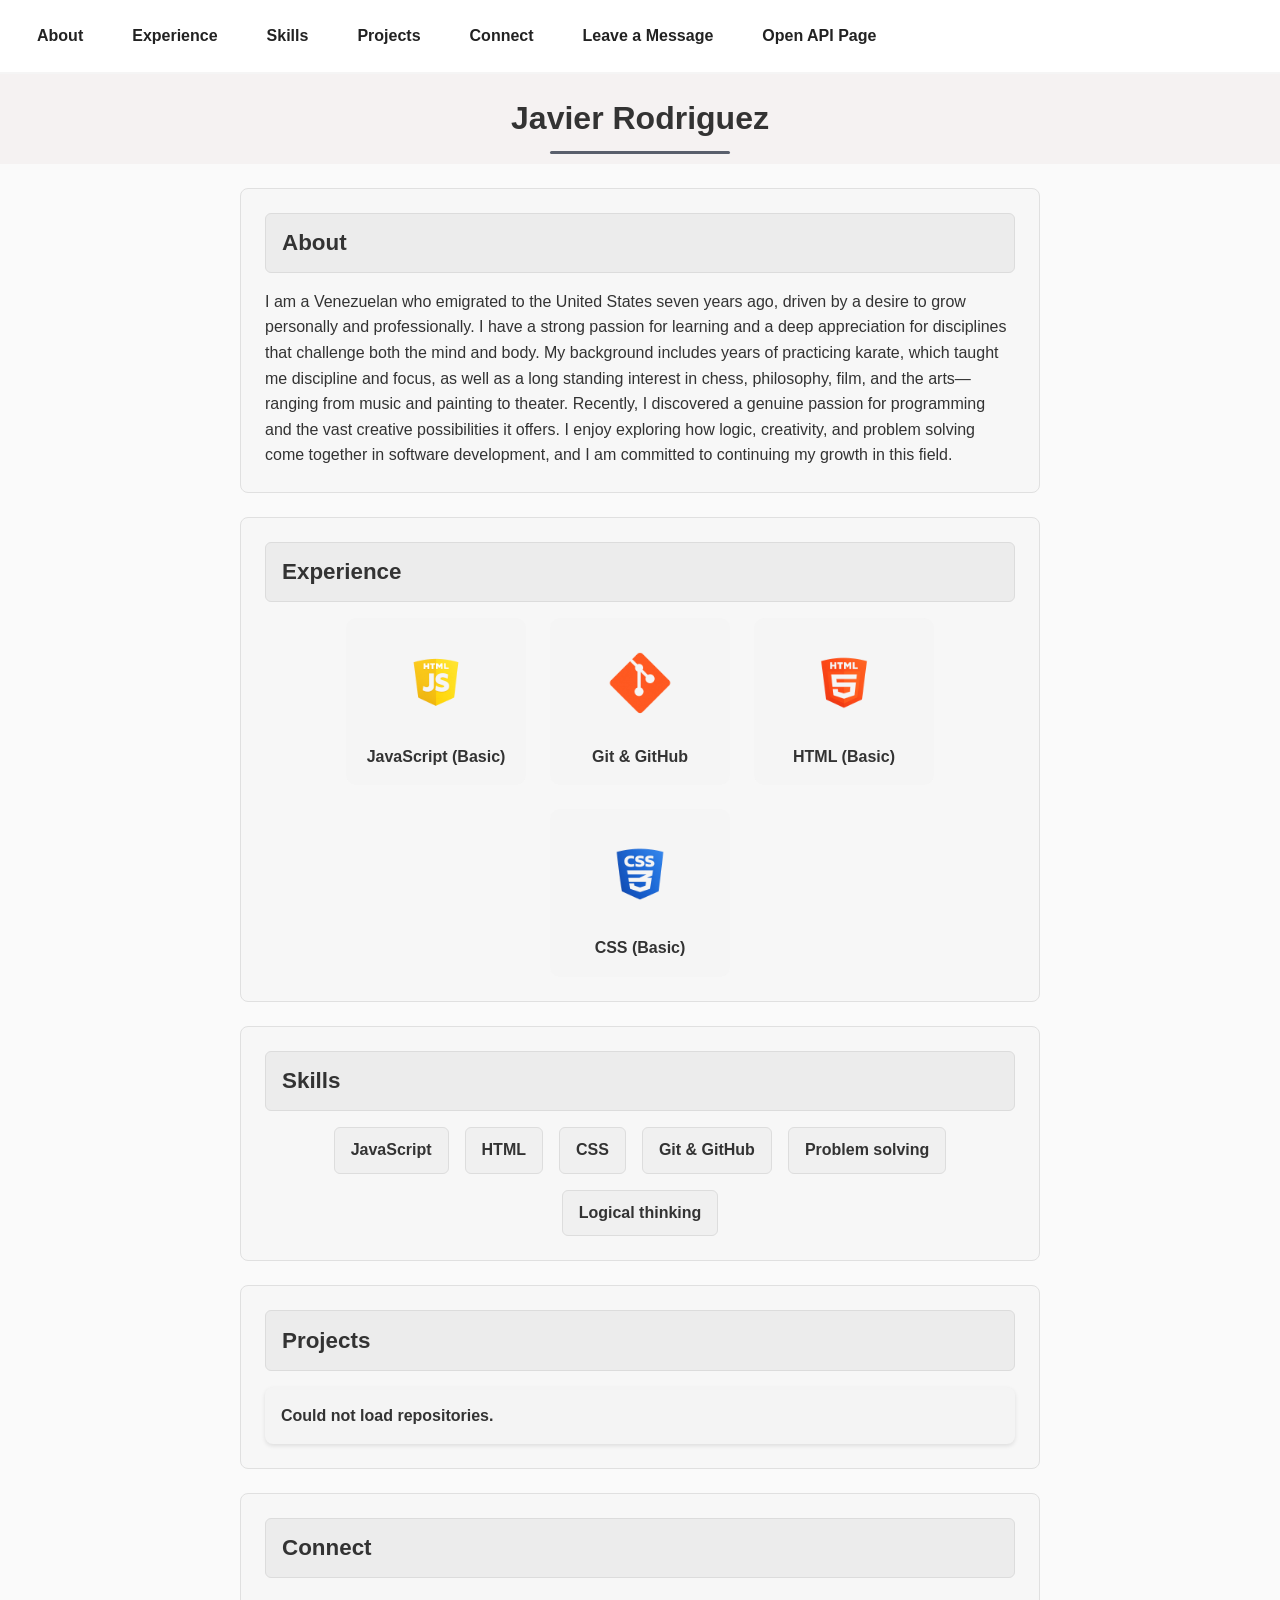
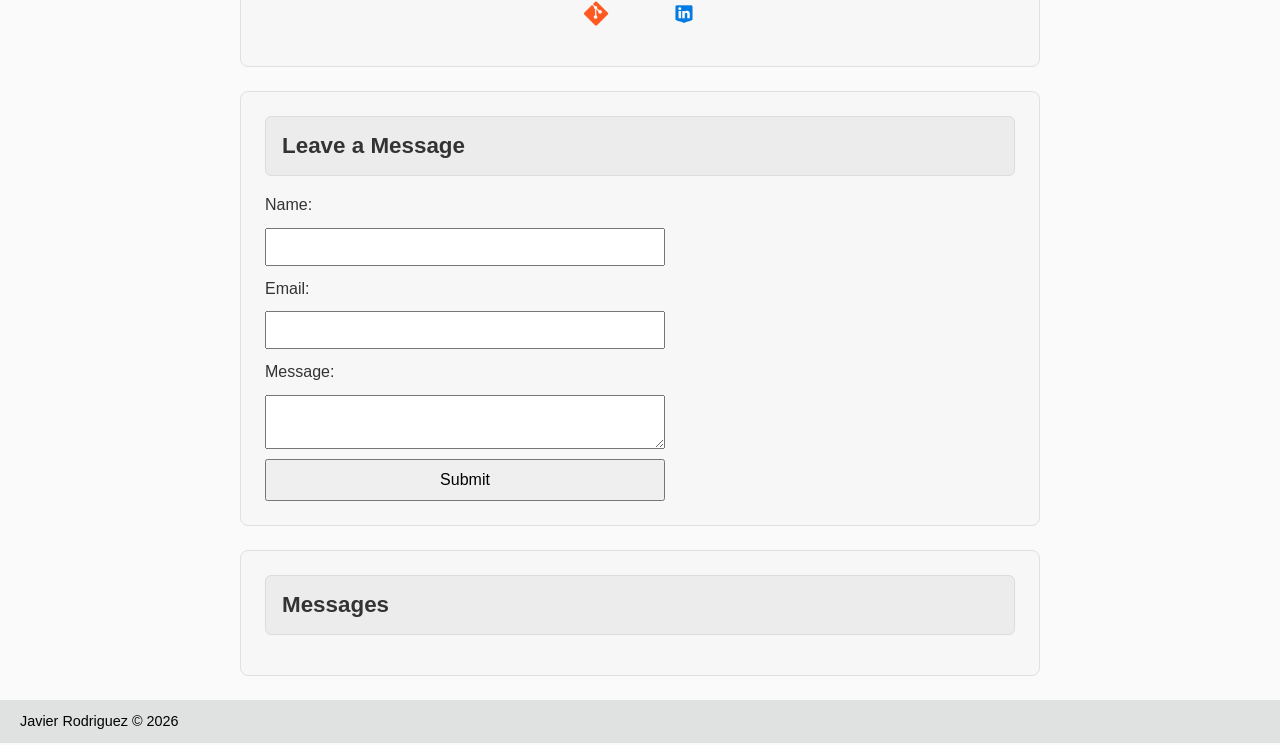
==== commit 83e9a196: "added open api page" ====
--- a/index.html
+++ b/index.html
@@ -15,15 +15,16 @@
 </head>
 
 <body>
+<nav>
+  <a href="#about">About</a>
+  <a href="#experience">Experience</a>
+  <a href="#skills">Skills</a>
+  <a href="#projects">Projects</a>
+  <a href="#connect">Connect</a>
+  <a href="#leave-message">Leave a Message</a>
+  <a href="open-api.html">Open API Page</a>
 
-  <nav>
-    <a href="#about">About</a>
-    <a href="#experience">Experience</a>
-    <a href="#skills">Skills</a>
-    <a href="#projects">Projects</a>
-    <a href="#connect">Connect</a>
-    <a href="#leave-message">Leave a Message</a>
-  </nav>
+</nav>
 
 
 
--- a/css/index.css
+++ b/css/index.css
@@ -250,4 +250,16 @@
   flex: 1 1 calc(33.333% - 1rem);
   box-shadow: 0 2px 4px rgba(0,0,0,0.1);
 }
-
+#projects a {
+  text-decoration: none;
+  color: var(--accent);
+  font-weight: 600;
+  transition: 0.25s ease;
+}
+
+#projects a:hover {
+  text-decoration: underline;
+  color: #111111;
+}
+
+
